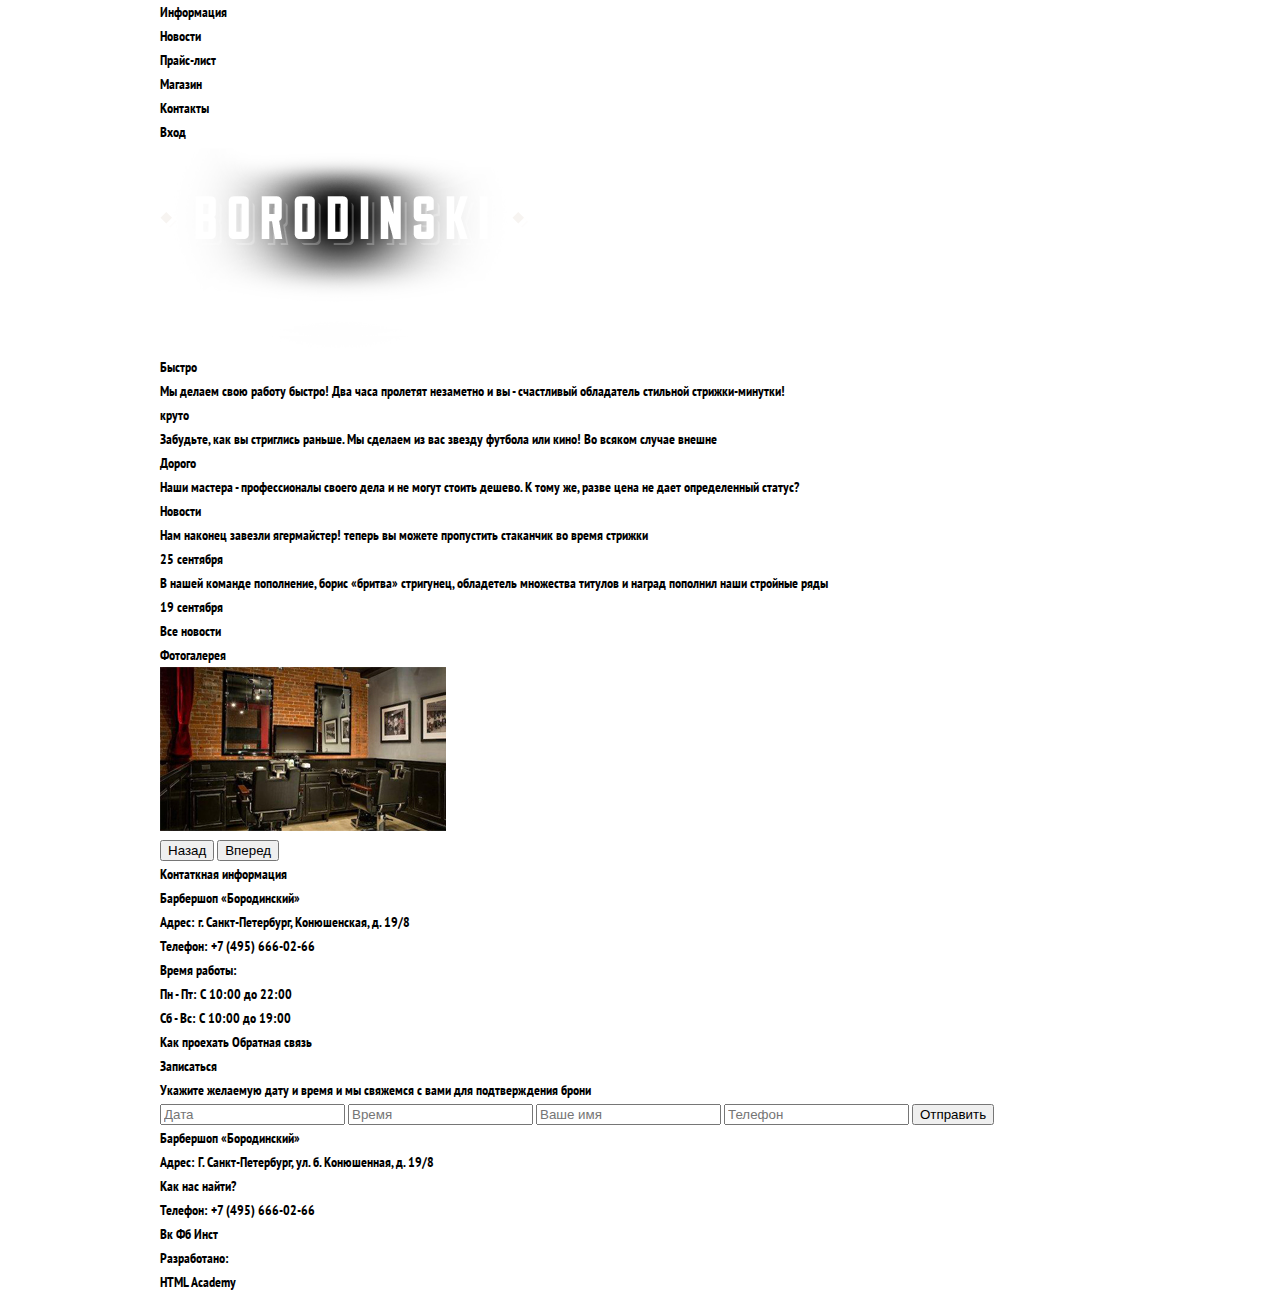
==== Barbershop/index.html @ 458ad6a5 "borodinskii started" ====
<!DOCTYPE html>
<html lang="ru">
<head>

	<meta charset="UTF-8">
	<meta http-equiv="x-ua-compatible" content="ie=edge">
	<meta name="viewport" content="width=device-width, initial-scale=1">
	
	<link rel="shortcut icon" href="">
	<link rel="stylesheet" href="css/style.css">
	<title>Site</title>
	
</head>
<body>
	<header class="main-header">
		<div class="container">
			<nav class="main-nav">
				<ul>
					<li><a href="#">Информация</a></li>
					<li><a href="#">Новости</a></li>
					<li><a href="#">Прайс-лист</a></li>
					<li><a href="#">Магазин</a></li>
					<li><a href="#">Контакты</a></li>
				</ul>
			</nav>
			<div class="user-block">
				<a class="login" href="#">Вход</a>
			</div>
		</div>
	</header>
	<main class="container">
		<div class="index-logo">
			<img src="img/borodinskii-logo.png" width="368" height="204" alt="Барбершоп &laquo;Бородинский&raquo;">
		</div>
		<section class="features">
			<div class="features-item">
				<b class="features-name">Быстро</b>
				<p>Мы делаем свою работу быстро! Два часа пролетят незаметно и вы - счастливый обладатель стильной стрижки-минутки!</p>
			</div>
			<div class="features-item">
				<b class="features-name">круто</b>
				<p>Забудьте, как вы стриглись раньше. Мы сделаем из вас звезду футбола или кино! Во всяком случае внешне</p>
			</div>
			<div class="features-item">
				<b class="features-name">Дорого</b>
				<p>Наши мастера - профессионалы своего дела и не могут стоить дешево. К тому же, разве цена не дает определенный статус?</p>
			</div>
		</section>
		<div class="index-content">
			<div class="index-content-left">
				<h2 class="index-content-title">Новости</h2>
				<ul>
					<li><p>Нам наконец завезли ягермайстер! теперь вы можете пропустить стаканчик во 			время стрижки</p>
					<time datetime="2015-09-25">25 сентября</time></li>
					<li><p>В нашей команде пополнение, борис «бритва» стригунец, обладетель множества 			титулов и наград пополнил наши стройные ряды</p>
					<time datetime="2015-09-19">19 сентября</time></li>
				</ul>
				<a class="btn" href="#">Все новости</a>
			</div>
			<div class="index-content-right">
				<h2 class="index-content-title">Фотогалерея</h2>
				<div class="gallery">
					<figure class="gallery-content">
						<img src="img/photo-1.jpg" width="286" height="164" alt="">
					</figure>
					<button class="btn gallery-prev">Назад</button>
					<button class="btn gallery-next">Вперед</button>
				</div>
			</div>
		</div>

		<div class="index-content">
			<div class="index-content-left">
				<h2 class="index-content-title">Контаткная информация</h2>
				<p>
					Барбершоп &laquo;Бородинский&raquo;<br>
					Адрес: г. Санкт-Петербург, Конюшенская, д. 19/8<br>
					Телефон: +7 (495) 666-02-66
				</p>
				<p>
					Время работы:<br>
					Пн - Пт: С 10:00 до 22:00<br>
					Сб - Вс: С 10:00 до 19:00
				</p>
				<a class="btn" href="#">Как проехать</a>
				<a class="btn" href="#">Обратная связь</a>
			</div>
			<div class="index-content-right">
				<h2 class="index-content-title">Записаться</h2>
				<p>
					Укажите желаемую дату и время и мы свяжемся с вами для подтверждения брони
				</p>
				<form action="https://echo.htmlacademy.ru" method="post">
					<input type="text" name="date" value="" placeholder="Дата">
					<input type="text" name="time" value="" placeholder="Время">
					<input type="text" name="name" value="" placeholder="Ваше имя">
					<input type="tel" name="phone" value="" placeholder="Телефон">
					<button type="submit">Отправить</button>
				</form>
			</div>
		</div><!-- index content END -->
	</main> <!--  main END -->
	<footer class="main-footer">
		<div class="container">
			<section class="footer-contacts">
				Барбершоп &laquo;Бородинский&raquo;<br>
				Адрес: Г. Санкт-Петербург, ул. б. Конюшенная, д. 19/8<br>
				Как нас найти?<br>
				Телефон: +7 (495) 666-02-66
			</section>
			<section class="footer-social">
				<a href="#" class="social-btn social-btn-vk">Вк</a>
				<a href="#" class="social-btn social-btn-fb">Фб</a>
				<a href="#" class="social-btn social-btn-inst">Инст </a>
			</section>
			<section class="footer-copyright">
				<p>Разработано:</p>
				<a class="btn" href="https://htmlacademy.ru">HTML Academy</a>
			</section>
		</div>
	</footer>
</body>
</html>
---- Barbershop/css/style.css ----
/* Welcome to Compass.
 * In this file you should write your main styles. (or centralize your imports)
 * Import this file using the following HTML or equivalent:
 * <link href="/stylesheets/screen.css" media="screen, projection" rel="stylesheet" type="text/css" /> */
@import url(https://fonts.googleapis.com/css?family=PT+Sans+Narrow:400,700&subset=latin,cyrillic);
html, body, div, span, applet, object, iframe,
h1, h2, h3, h4, h5, h6, p, blockquote, pre,
a, abbr, acronym, address, big, cite, code,
del, dfn, em, img, ins, kbd, q, s, samp,
small, strike, strong, sub, sup, tt, var,
b, u, i, center,
dl, dt, dd, ol, ul, li,
fieldset, form, label, legend,
table, caption, tbody, tfoot, thead, tr, th, td,
article, aside, canvas, details, embed,
figure, figcaption, footer, header, hgroup,
menu, nav, output, ruby, section, summary,
time, mark, audio, video {
  margin: 0;
  padding: 0;
  border: 0;
  font: inherit;
  font-size: 100%;
  vertical-align: baseline;
}

html {
  line-height: 1;
}

ol, ul {
  list-style: none;
}

table {
  border-collapse: collapse;
  border-spacing: 0;
}

caption, th, td {
  text-align: left;
  font-weight: normal;
  vertical-align: middle;
}

q, blockquote {
  quotes: none;
}
q:before, q:after, blockquote:before, blockquote:after {
  content: "";
  content: none;
}

a img {
  border: none;
}

article, aside, details, figcaption, figure, footer, header, hgroup, main, menu, nav, section, summary {
  display: block;
}

html {
  height: 100%;
}

body {
  height: 100%;
  font: bold 14px/24px "PT Sans Narrow", Arial, Tahoma, sans-serif;
  color: #000;
  min-width: 980px;
}

* {
  -webkit-box-sizing: border-box;
  -moz-box-sizing: border-box;
  box-sizing: border-box;
}

a, a:hover {
  text-decoration: none;
  color: #000;
}

.clearfix:before, .clearfix:after {
  content: " ";
  display: table;
}

.clearfix:after {
  clear: both;
}

.left {
  float: left;
}

.right {
  float: right;
}

.container {
  margin: 0 auto;
  max-width: 980px;
  padding: 0 10px;
}
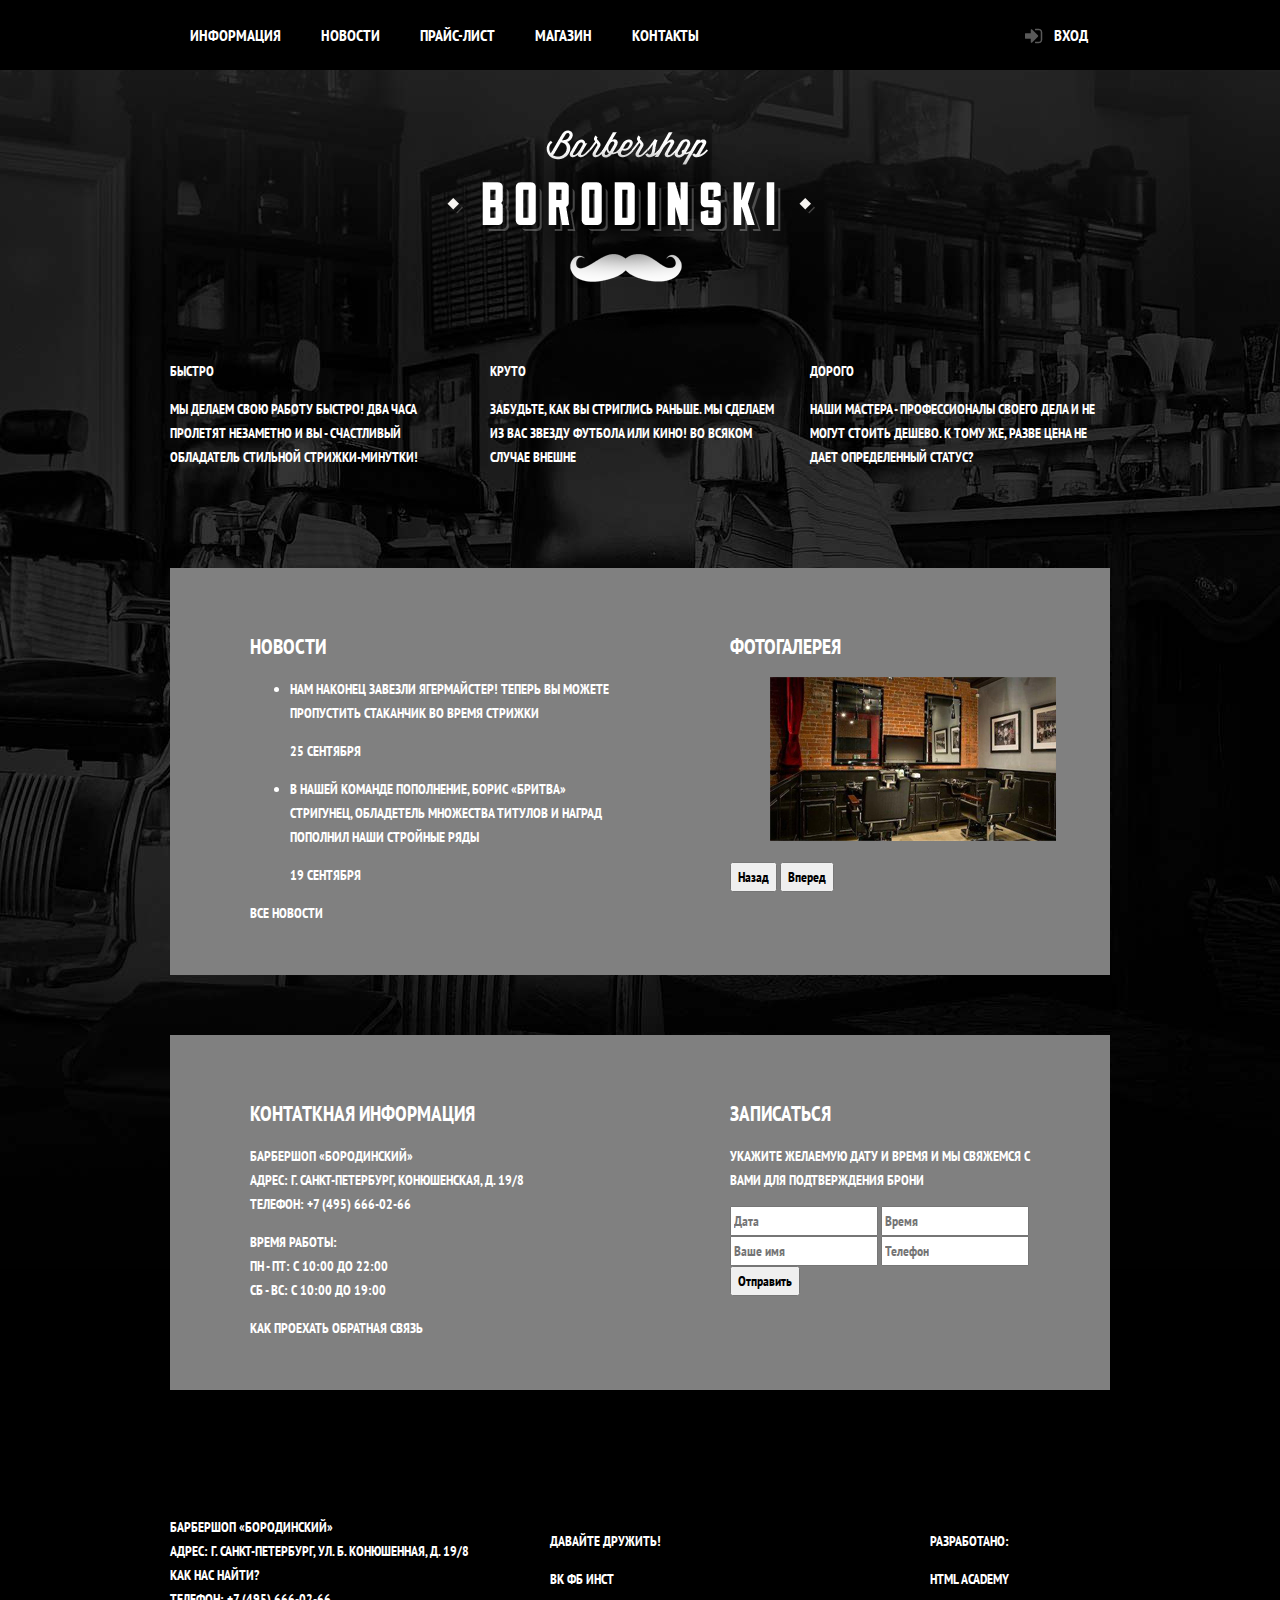
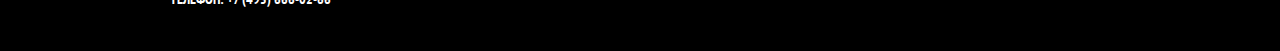
==== commit 167815e7: "updated" ====
--- a/Barbershop/index.html
+++ b/Barbershop/index.html
@@ -7,15 +7,16 @@
 	<meta name="viewport" content="width=device-width, initial-scale=1">
 	
 	<link rel="shortcut icon" href="">
+	<link rel="stylesheet" href="css/normalize.css">
 	<link rel="stylesheet" href="css/style.css">
 	<title>Site</title>
 	
 </head>
 <body>
 	<header class="main-header">
-		<div class="container">
+		<div class="container clearfix">
 			<nav class="main-nav">
-				<ul>
+				<ul class="clearfix">
 					<li><a href="#">Информация</a></li>
 					<li><a href="#">Новости</a></li>
 					<li><a href="#">Прайс-лист</a></li>
@@ -32,7 +33,7 @@
 		<div class="index-logo">
 			<img src="img/borodinskii-logo.png" width="368" height="204" alt="Барбершоп &laquo;Бородинский&raquo;">
 		</div>
-		<section class="features">
+		<section class="features clearfix">
 			<div class="features-item">
 				<b class="features-name">Быстро</b>
 				<p>Мы делаем свою работу быстро! Два часа пролетят незаметно и вы - счастливый обладатель стильной стрижки-минутки!</p>
@@ -46,7 +47,7 @@
 				<p>Наши мастера - профессионалы своего дела и не могут стоить дешево. К тому же, разве цена не дает определенный статус?</p>
 			</div>
 		</section>
-		<div class="index-content">
+		<div class="index-content clearfix">
 			<div class="index-content-left">
 				<h2 class="index-content-title">Новости</h2>
 				<ul>
@@ -69,7 +70,7 @@
 			</div>
 		</div>
 
-		<div class="index-content">
+		<div class="index-content clearfix">
 			<div class="index-content-left">
 				<h2 class="index-content-title">Контаткная информация</h2>
 				<p>
@@ -101,7 +102,7 @@
 		</div><!-- index content END -->
 	</main> <!--  main END -->
 	<footer class="main-footer">
-		<div class="container">
+		<div class="container clearfix">
 			<section class="footer-contacts">
 				Барбершоп &laquo;Бородинский&raquo;<br>
 				Адрес: Г. Санкт-Петербург, ул. б. Конюшенная, д. 19/8<br>
@@ -109,6 +110,7 @@
 				Телефон: +7 (495) 666-02-66
 			</section>
 			<section class="footer-social">
+				<p>Давайте дружить!</p>
 				<a href="#" class="social-btn social-btn-vk">Вк</a>
 				<a href="#" class="social-btn social-btn-fb">Фб</a>
 				<a href="#" class="social-btn social-btn-inst">Инст </a>
--- a/Barbershop/css/style.css
+++ b/Barbershop/css/style.css
@@ -1,64 +1,9 @@
+@charset "UTF-8";
 /* Welcome to Compass.
  * In this file you should write your main styles. (or centralize your imports)
  * Import this file using the following HTML or equivalent:
  * <link href="/stylesheets/screen.css" media="screen, projection" rel="stylesheet" type="text/css" /> */
 @import url(https://fonts.googleapis.com/css?family=PT+Sans+Narrow:400,700&subset=latin,cyrillic);
-html, body, div, span, applet, object, iframe,
-h1, h2, h3, h4, h5, h6, p, blockquote, pre,
-a, abbr, acronym, address, big, cite, code,
-del, dfn, em, img, ins, kbd, q, s, samp,
-small, strike, strong, sub, sup, tt, var,
-b, u, i, center,
-dl, dt, dd, ol, ul, li,
-fieldset, form, label, legend,
-table, caption, tbody, tfoot, thead, tr, th, td,
-article, aside, canvas, details, embed,
-figure, figcaption, footer, header, hgroup,
-menu, nav, output, ruby, section, summary,
-time, mark, audio, video {
-  margin: 0;
-  padding: 0;
-  border: 0;
-  font: inherit;
-  font-size: 100%;
-  vertical-align: baseline;
-}
-
-html {
-  line-height: 1;
-}
-
-ol, ul {
-  list-style: none;
-}
-
-table {
-  border-collapse: collapse;
-  border-spacing: 0;
-}
-
-caption, th, td {
-  text-align: left;
-  font-weight: normal;
-  vertical-align: middle;
-}
-
-q, blockquote {
-  quotes: none;
-}
-q:before, q:after, blockquote:before, blockquote:after {
-  content: "";
-  content: none;
-}
-
-a img {
-  border: none;
-}
-
-article, aside, details, figcaption, figure, footer, header, hgroup, main, menu, nav, section, summary {
-  display: block;
-}
-
 html {
   height: 100%;
 }
@@ -66,8 +11,11 @@
 body {
   height: 100%;
   font: bold 14px/24px "PT Sans Narrow", Arial, Tahoma, sans-serif;
-  color: #000;
-  min-width: 980px;
+  color: #fff;
+  min-width: 960px;
+  background: #000;
+  text-transform: uppercase;
+  background: #000 url(../img/bg.jpg) no-repeat center top;
 }
 
 * {
@@ -78,7 +26,7 @@
 
 a, a:hover {
   text-decoration: none;
-  color: #000;
+  color: #fff;
 }
 
 .clearfix:before, .clearfix:after {
@@ -100,6 +48,126 @@
 
 .container {
   margin: 0 auto;
-  max-width: 980px;
+  max-width: 960px;
   padding: 0 10px;
 }
+
+/*main-header -start*/
+.main-header {
+  margin-bottom: 60px;
+  background: #000;
+  font-size: 16px;
+  color: #fff;
+}
+.main-nav {
+  float: left;
+  width: 780px;
+}
+.main-nav ul {
+  margin: 0;
+  padding: 0;
+  font-size: 0;
+  /*это нужно чтобы убрать пробелы у инлайн-блочных элементов*/
+  list-style: none;
+}
+.main-nav a {
+  padding: 25px 20px;
+  display: block;
+}
+.main-nav a:hover {
+  background: #242424;
+}
+.main-nav li {
+  display: inline-block;
+  vertical-align: top;
+  font-size: 16px;
+  /* и переопределяем шрифт. и радуемся что пробелов нет*/
+  line-height: 20px;
+}
+
+.user-block {
+  float: right;
+  max-width: 140px;
+  line-height: 20px;
+}
+.user-block .login {
+  position: relative;
+  display: inline-block;
+  color: #fff;
+  font-size: 16px;
+  padding: 25px 22px 25px 51px;
+}
+.user-block .login:hover {
+  background: #242424;
+}
+.user-block .login:hover::before {
+  opacity: 1;
+}
+.user-block .login::before {
+  content: "";
+  position: absolute;
+  top: 28px;
+  left: 22px;
+  width: 18px;
+  height: 16px;
+  background: url(../img/temp/login.png);
+  opacity: 0.35;
+}
+
+/*main-header -end*/
+/*main-container -start*/
+.index-logo {
+  width: 386px;
+  height: 204px;
+  margin: 0 auto;
+  margin-bottom: 25px;
+}
+
+.features {
+  margin-bottom: 85px;
+}
+.features .features-item + .features-item {
+  margin-left: 20px;
+}
+.features-item {
+  float: left;
+  width: 300px;
+}
+
+.index-content {
+  padding: 50px 80px;
+  margin-bottom: 60px;
+  background: gray;
+}
+.index-content-left {
+  float: left;
+  width: 380px;
+}
+.index-content-right {
+  float: right;
+  width: 300px;
+}
+
+/*main-container -end*/
+/*footer -start*/
+.main-footer {
+  margin-top: 65px;
+  padding-top: 60px;
+  padding-bottom: 40px;
+}
+
+.footer-contacts {
+  width: 320px;
+  float: left;
+  margin-right: 60px;
+}
+.footer-social {
+  width: 180px;
+  float: left;
+}
+.footer-copyright {
+  width: 180px;
+  float: right;
+}
+
+/*footer -end*/
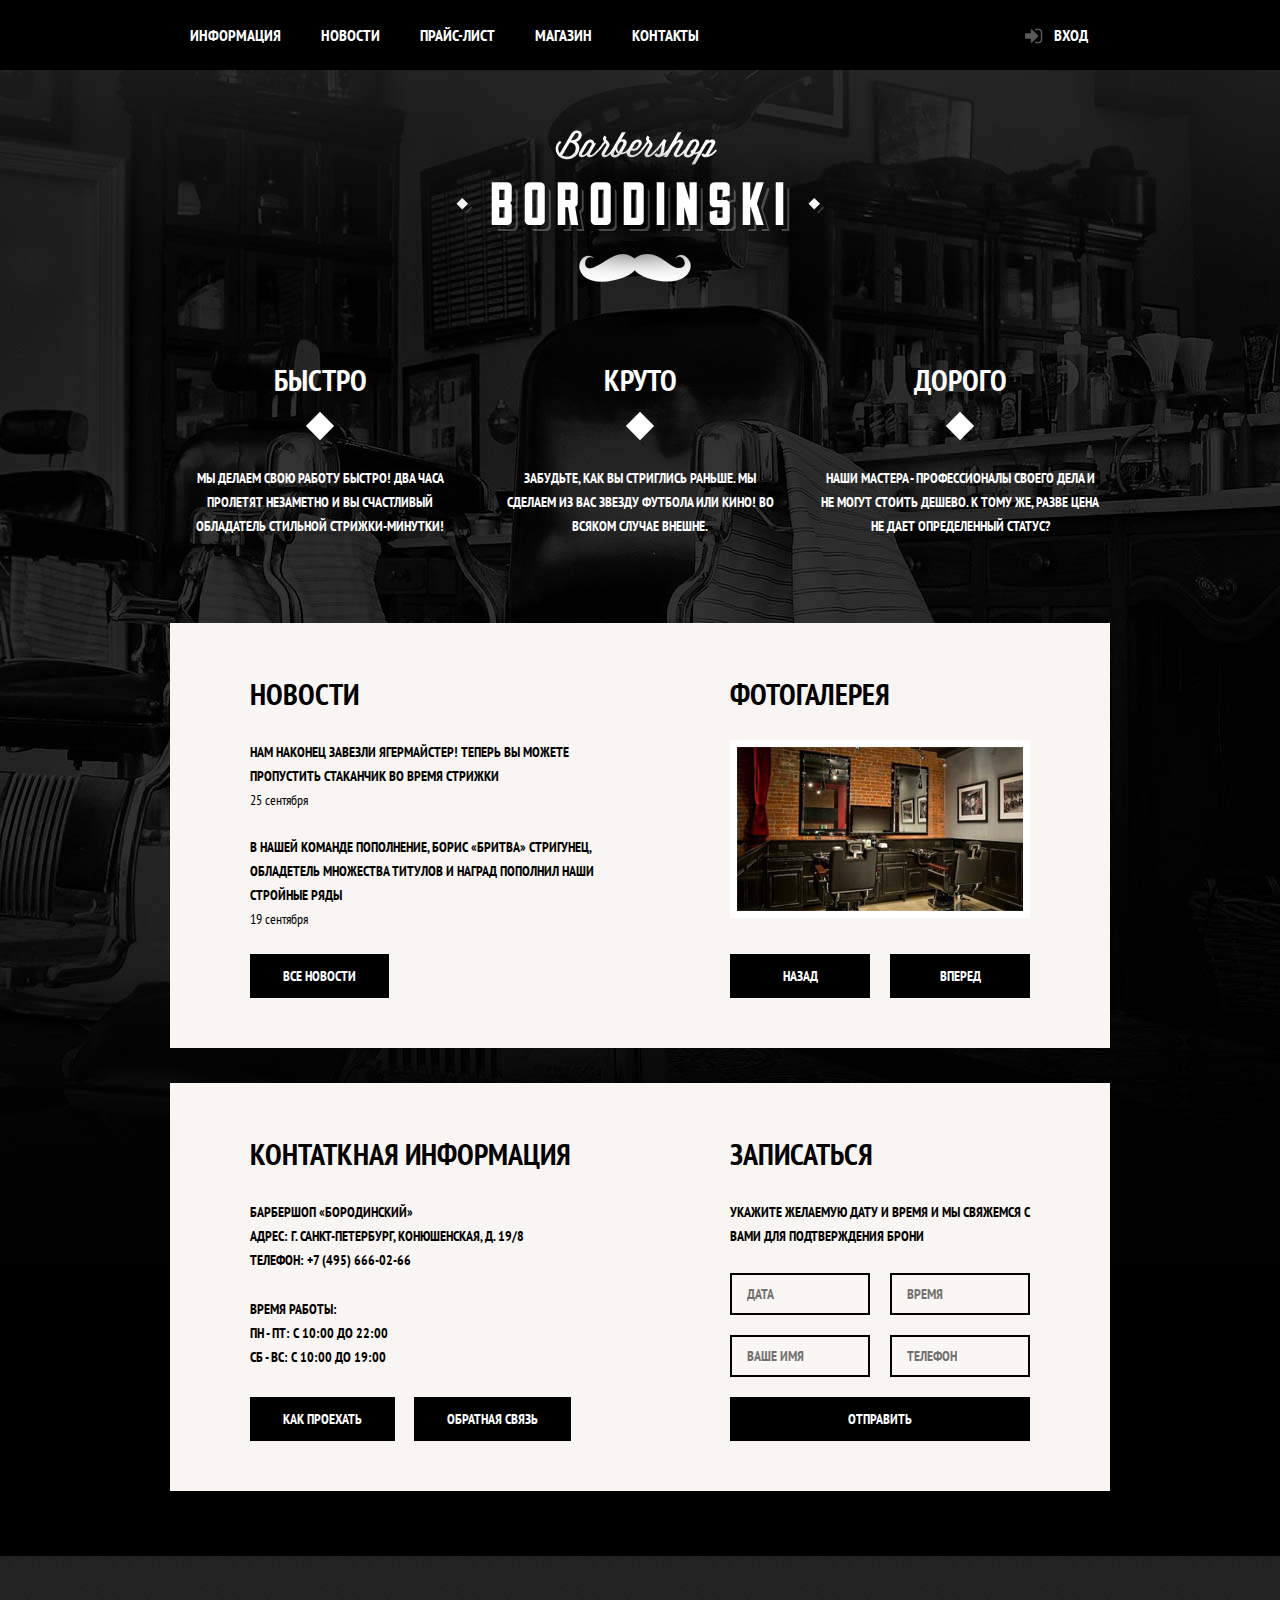
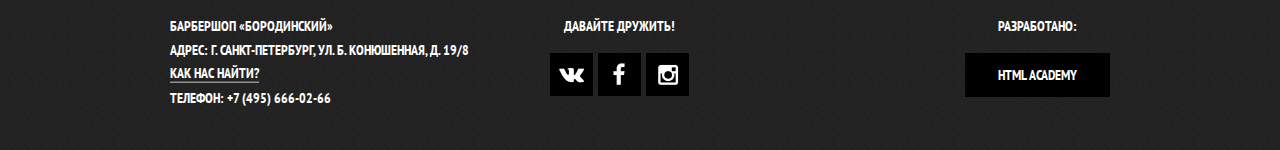
==== commit 6921abd1: "updated" ====
--- a/Barbershop/index.html
+++ b/Barbershop/index.html
@@ -16,10 +16,10 @@
 	<header class="main-header">
 		<div class="container clearfix">
 			<nav class="main-nav">
-				<ul class="clearfix">
+				<ul>
 					<li><a href="#">Информация</a></li>
 					<li><a href="#">Новости</a></li>
-					<li><a href="#">Прайс-лист</a></li>
+					<li><a href="price-list.html">Прайс-лист</a></li>
 					<li><a href="#">Магазин</a></li>
 					<li><a href="#">Контакты</a></li>
 				</ul>
@@ -36,11 +36,11 @@
 		<section class="features clearfix">
 			<div class="features-item">
 				<b class="features-name">Быстро</b>
-				<p>Мы делаем свою работу быстро! Два часа пролетят незаметно и вы - счастливый обладатель стильной стрижки-минутки!</p>
+				<p>Мы делаем свою работу быстро! Два часа пролетят незаметно и вы  счастливый обладатель стильной стрижки-минутки!</p>
 			</div>
 			<div class="features-item">
 				<b class="features-name">круто</b>
-				<p>Забудьте, как вы стриглись раньше. Мы сделаем из вас звезду футбола или кино! Во всяком случае внешне</p>
+				<p>Забудьте, как вы стриглись раньше. Мы сделаем из вас звезду футбола или кино! Во всяком случае внешне.</p>
 			</div>
 			<div class="features-item">
 				<b class="features-name">Дорого</b>
@@ -50,7 +50,7 @@
 		<div class="index-content clearfix">
 			<div class="index-content-left">
 				<h2 class="index-content-title">Новости</h2>
-				<ul>
+				<ul class="news-preview">
 					<li><p>Нам наконец завезли ягермайстер! теперь вы можете пропустить стаканчик во 			время стрижки</p>
 					<time datetime="2015-09-25">25 сентября</time></li>
 					<li><p>В нашей команде пополнение, борис «бритва» стригунец, обладетель множества 			титулов и наград пополнил наши стройные ряды</p>
@@ -83,20 +83,23 @@
 					Пн - Пт: С 10:00 до 22:00<br>
 					Сб - Вс: С 10:00 до 19:00
 				</p>
-				<a class="btn" href="#">Как проехать</a>
-				<a class="btn" href="#">Обратная связь</a>
+				<div class="contact-info-buttons">
+					<a class="btn" href="#">Как проехать</a>
+					<a class="btn" href="#">Обратная связь</a>
+				</div>
+				
 			</div>
 			<div class="index-content-right">
 				<h2 class="index-content-title">Записаться</h2>
 				<p>
 					Укажите желаемую дату и время и мы свяжемся с вами для подтверждения брони
 				</p>
-				<form action="https://echo.htmlacademy.ru" method="post">
+				<form class="appointment-form clearfix" action="https://echo.htmlacademy.ru" method="post">
 					<input type="text" name="date" value="" placeholder="Дата">
 					<input type="text" name="time" value="" placeholder="Время">
 					<input type="text" name="name" value="" placeholder="Ваше имя">
 					<input type="tel" name="phone" value="" placeholder="Телефон">
-					<button type="submit">Отправить</button>
+					<button type="submit" class="btn">Отправить</button>
 				</form>
 			</div>
 		</div><!-- index content END -->
@@ -106,14 +109,14 @@
 			<section class="footer-contacts">
 				Барбершоп &laquo;Бородинский&raquo;<br>
 				Адрес: Г. Санкт-Петербург, ул. б. Конюшенная, д. 19/8<br>
-				Как нас найти?<br>
+				<a href="#" class="how-to-get">Как нас найти?</a><br>
 				Телефон: +7 (495) 666-02-66
 			</section>
 			<section class="footer-social">
 				<p>Давайте дружить!</p>
-				<a href="#" class="social-btn social-btn-vk">Вк</a>
-				<a href="#" class="social-btn social-btn-fb">Фб</a>
-				<a href="#" class="social-btn social-btn-inst">Инст </a>
+				<a href="#" class="social-btn social-btn-vk">Вконтакте</a>
+				<a href="#" class="social-btn social-btn-fb">Фейсбук</a>
+				<a href="#" class="social-btn social-btn-inst">Инстаграм</a>
 			</section>
 			<section class="footer-copyright">
 				<p>Разработано:</p>
--- a/Barbershop/css/style.css
+++ b/Barbershop/css/style.css
@@ -13,7 +13,6 @@
   font: bold 14px/24px "PT Sans Narrow", Arial, Tahoma, sans-serif;
   color: #fff;
   min-width: 960px;
-  background: #000;
   text-transform: uppercase;
   background: #000 url(../img/bg.jpg) no-repeat center top;
 }
@@ -52,6 +51,7 @@
   padding: 0 10px;
 }
 
+/*	INDEX.HTML -START!!!  */
 /*main-header -start*/
 .main-header {
   margin-bottom: 60px;
@@ -63,7 +63,20 @@
   float: left;
   width: 780px;
 }
+.main-nav .active {
+  position: relative;
+}
+.main-nav .active:after {
+  content: "";
+  position: absolute;
+  right: 20px;
+  left: 20px;
+  bottom: 0;
+  height: 5px;
+  background-color: #fff;
+}
 .main-nav ul {
+  float: left;
   margin: 0;
   padding: 0;
   font-size: 0;
@@ -84,6 +97,20 @@
   /* и переопределяем шрифт. и радуемся что пробелов нет*/
   line-height: 20px;
 }
+.main-nav .inner-logo {
+  float: left;
+  padding-top: 22px;
+  padding-bottom: 18px;
+  min-width: 111px;
+  min-height: 24px;
+}
+.main-nav .inner-logo img {
+  width: 111px;
+  height: 24px;
+}
+.main-nav .inner-logo:hover {
+  background: none;
+}
 
 .user-block {
   float: right;
@@ -93,6 +120,7 @@
 .user-block .login {
   position: relative;
   display: inline-block;
+  vertical-align: top;
   color: #fff;
   font-size: 16px;
   padding: 25px 22px 25px 51px;
@@ -110,18 +138,22 @@
   left: 22px;
   width: 18px;
   height: 16px;
-  background: url(../img/temp/login.png);
+  background: transparent url(../img/temp/login.png);
   opacity: 0.35;
 }
 
 /*main-header -end*/
 /*main-container -start*/
 .index-logo {
-  width: 386px;
+  width: 368px;
   height: 204px;
   margin: 0 auto;
   margin-bottom: 25px;
 }
+.index-logo img {
+  width: 368px;
+  height: 204px;
+}
 
 .features {
   margin-bottom: 85px;
@@ -132,12 +164,47 @@
 .features-item {
   float: left;
   width: 300px;
+  text-align: center;
+}
+.features-item p {
+  margin: 0 10px;
+}
+.features-name {
+  position: relative;
+  display: block;
+  font-size: 30px;
+  line-height: 42px;
+  padding-bottom: 35px;
+  margin-bottom: 30px;
+}
+.features-name::after {
+  /*делаем ромбики*/
+  content: "";
+  position: absolute;
+  bottom: 0;
+  left: 50%;
+  margin-left: -10px;
+  width: 20px;
+  height: 20px;
+  background: #fff;
+  transform: rotate(45deg);
 }
 
 .index-content {
   padding: 50px 80px;
-  margin-bottom: 60px;
-  background: gray;
+  margin-bottom: 35px;
+  color: #000;
+  background: url(../img/index-content-shadow.png) no-repeat center, #f8f5f2 url(../img/pattern-white.jpg);
+}
+.index-content p {
+  margin: 0;
+  margin-bottom: 25px;
+}
+.index-content h2 {
+  font-size: 30px;
+  line-height: 42px;
+  margin: 0;
+  margin-bottom: 25px;
 }
 .index-content-left {
   float: left;
@@ -146,14 +213,130 @@
 .index-content-right {
   float: right;
   width: 300px;
+}
+.index-content .news-preview {
+  margin: 0;
+  padding: 0;
+  padding-right: 35px;
+  list-style: none;
+}
+.index-content .news-preview p {
+  margin-bottom: 0;
+}
+.index-content .news-preview li {
+  margin-bottom: 23px;
+}
+.index-content .news-preview time {
+  text-transform: none;
+  font-weight: normal;
+}
+
+.btn {
+  /*тег button по дефолту не наследует некоторые стили START*/
+  display: inline-block;
+  vertical-align: top;
+  padding: 10px 33px;
+  text-transform: uppercase;
+  font: bold 14px/24px "PT Sans Narrow", Arial, Tahoma, sans-serif;
+  /*тег button по дефолту не наследует некоторые стили END*/
+  color: #fff;
+  background-color: #000;
+  border: none;
+  outline: none;
+  cursor: pointer;
+  /*дальновидный подход. прописываем состояния кнопки*/
+  transition: color 0.3s, background-color 0.3s;
+  /*небольшая анимация*/
+}
+.btn + .btn {
+  margin-left: 16px;
+}
+.btn:hover, .btn:active {
+  /*даём одинаковый цвет при наведении и клике*/
+  background-color: #663d15;
+}
+.btn.disabled, .btn:disabled {
+  /*если кнопка заблокирована,то стилизуем её так...*/
+  cursor: default;
+  opacity: 0.5;
+}
+.btn.disabled:hover, .btn:disabled:hover {
+  background-color: #000;
+}
+
+.gallery {
+  position: relative;
+  height: 258px;
+}
+.gallery-content {
+  margin: 0;
+  height: 164px;
+  background-color: #ccc;
+  -webkit-box-sizing: content-box;
+  -moz-box-sizing: content-box;
+  box-sizing: content-box;
+  border: 7px solid #fff;
+}
+.gallery-content img {
+  width: 286px;
+  height: 164px;
+}
+.gallery .btn {
+  position: absolute;
+  margin: 0;
+  bottom: 0;
+  width: 140px;
+}
+.gallery-prev {
+  left: 0;
+}
+.gallery-next {
+  right: 0;
+}
+
+.contact-info-buttons {
+  padding-top: 3px;
+}
+
+.appointment-form .btn {
+  width: 100%;
+  clear: both;
+}
+.appointment-form input {
+  background: #f9f6f3;
+  width: 140px;
+  margin-right: 20px;
+  margin-bottom: 20px;
+  float: left;
+  outline: none;
+  font: inherit;
+  color: inherit;
+  text-transform: inherit;
+  border: 2px solid #000101;
+  padding: 7px 15px;
+}
+.appointment-form input:focus {
+  border-color: #663d15;
+}
+.appointment-form input:nth-child(2n) {
+  margin-right: 0;
 }
 
 /*main-container -end*/
 /*footer -start*/
 .main-footer {
   margin-top: 65px;
-  padding-top: 60px;
+  padding-top: 58px;
   padding-bottom: 40px;
+  background: #232323 url(../img/pattern-black.jpg);
+}
+.main-footer a {
+  color: #fff;
+}
+.main-footer p {
+  margin: 0;
+  margin-bottom: 15px;
+  text-align: center;
 }
 
 .footer-contacts {
@@ -162,12 +345,65 @@
   margin-right: 60px;
 }
 .footer-social {
-  width: 180px;
-  float: left;
+  max-width: 195px;
+  float: left;
+  text-align: center;
 }
 .footer-copyright {
-  width: 180px;
+  max-width: 180px;
   float: right;
 }
+.footer-copyright .btn:hover {
+  color: #000;
+  background-color: #fff;
+}
+
+.how-to-get {
+  display: inline-block;
+  vertical-align: top;
+  line-height: 18px;
+  margin-top: 0.15em;
+  border-bottom: 1px solid #929292;
+  box-shadow: inset 0 -1px 0 0 #595959;
+}
+.how-to-get:hover {
+  color: #ccc;
+}
+
+.social-btn {
+  display: inline-block;
+  vertical-align: top;
+  width: 43px;
+  height: 43px;
+  background: #000 url(../img/social-sprite.png) no-repeat 15px 10px;
+  font-size: 0;
+  transition: background-position 0.3s, background-color 0.3s;
+}
+.social-btn + .social-btn {
+  margin: 0;
+  margin-left: 2px;
+}
+.social-btn:hover {
+  background-color: #fff;
+}
+.social-btn-vk {
+  background-position: 9px -70px;
+}
+.social-btn-vk:hover {
+  background-position: 9px -106px;
+}
+.social-btn-fb {
+  background-position: 15px 10px;
+}
+.social-btn-fb:hover {
+  background-position: 15px -32px;
+}
+.social-btn-inst {
+  background-position: 12px -145px;
+}
+.social-btn-inst:hover {
+  background-position: 12px -186px;
+}
 
 /*footer -end*/
+/*	INDEX.HTML -END!!!  */
